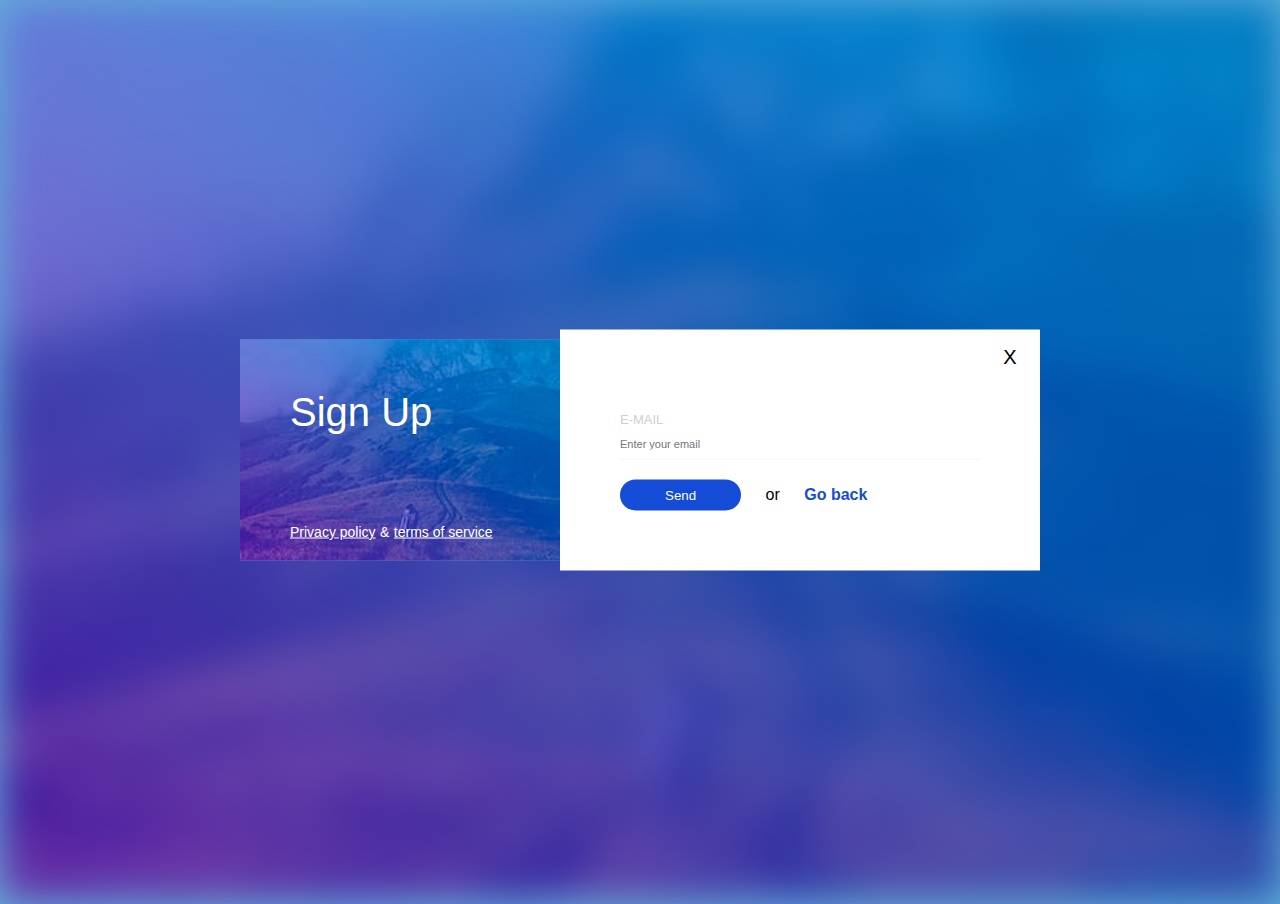
==== forgot/index.html @ 8987cf4f "Separate css, links and extra pages" ====
<!DOCTYPE html>
<html lang="en">
<head>
    <meta charset="UTF-8">
    <meta name="viewport" content="width=device-width, initial-scale=1.0">
    <link rel="stylesheet" href="../css/reset.css">
    <link rel="stylesheet" href="../css/main.css">
    <link rel="stylesheet" href="../css/right-column.css">
    <link rel="stylesheet" href="../css/left-column.css">
    <link rel="stylesheet" href="../css/form.css">
    <link rel="stylesheet" href="../css/button.css">

    <title>Sign Up</title>
</head>
<body>
    <div class="background"></div>
    <main class="container">
        <div class="left-column">
            <h1 class="title">Sign up</h1>
            <div class="footer">
                <a href="#">Privacy policy</a> 
                <span>&amp;</span> 
                <a href="#">terms of service</a>
            </div>
        </div>
        <div class="right-column">
            <div class="close">X</div>
            <form class="form">
                <div class="form-row">
                    <label for="email">E-mail
                        <input class="input" type="email" id="email" placeholder="Enter your email" required>
                    </label>
                <div class="form-row">
                    <button class="button" type="submit">Send</button>
                    <span>or</span>  
                    <a class="sign-in" href="../sign-in/">Go back</a>
                </div>
            </form>
        </div>
    </main>
</body>
</html>
---- css/main.css ----
body {
    background-color: #63B0DD;
    font-family: 'Gill Sans', 'Gill Sans MT', Calibri, 'Trebuchet MS', sans-serif;

}

.background {
    display: inline-block;
    width: 100%;
    height: 100vh;
    background-image: url(../img/bg.jpg);
    filter: blur(20px);
    background-repeat: no-repeat;
    background-size: cover;
    background-position: center;
    position: relative;
}

.container {
    display: inline-block;
    width: 800px;
    position: absolute;
    top: 50%;
    left: 50%;
    transform: translate(-50%, -50%);

}

.text {
    font-size: 14px;
    line-height: 28px;
    color: #6d6d6d;
}

.mb-10 {
    margin-bottom: 10px;
}
---- css/right-column.css ----
.right-column {
    display: inline-block;
    width: 60%;
    float: right;
    background-color: #fff;
    padding: 60px;
    position: relative;
}

.close {
    display: inline-block;
    width: 60px;
    height: 60px;
    position: absolute;
    top: 0;
    right: 0;
    text-align: center;
    font-size: 20px;
    line-height: 54px; /* norint centruot pagal srifta nuimam 5%*/
    cursor: pointer;
}

.close:hover {
    transform: translateY(-5%);
    transition: .1s linear;
}
---- css/left-column.css ----
.left-column {
    display: inline-block;
    width: 40%;
    float: left;
    padding: 50px;
    background-color: #63B0DD;
    background-image: url(../img/bg.jpg);
    background-repeat: no-repeat;
    background-size: cover ;
    background-position: center;
    position: absolute;
    top: 10px;
    bottom: 10px;


}

.title {
    display: inline-block;
    width: 100%;
    text-transform: capitalize;
    color: #fff;
    font-size: 40px;
    font-weight: 300;
}

.footer {
    display: inline-block;
    position: absolute;
    left: 50px;
    right: 30px;
    bottom: 20px;

}

.footer a,
.footer span {
    color: #fff;
    font-size: 14px;
}
---- css/form.css ----
.form-row {
    display: inline-block;
    width: 100%;
    margin-bottom: 20px;

}

.form-row:last-of-type {
    margin-bottom: 0;
    margin-top: 20px;
}

.form-row > label {
    font-size: 13px;
    text-transform: uppercase;
    color: #CFCFCF;
}

.form-row > label p {
    color: #CFCFCF;
    text-transform: initial;
    font-size: 9px;
 
}

.input {
    display: inline-block;
    width: 100%;
    padding: 8px 0;
    border: none; 
    outline: none;
    border-bottom: 1px solid #F6F6F6;
}

.input::placeholder {
    font-size: 11px;
}
---- css/button.css ----
.button {
    text-transform: capitalize;
    color: #fff;
    padding: 8px 45px;
    background-color: #154CD7;
    text-align: center;
    border-radius: 17px;
    text-decoration: none;
    margin-right: 20px;
    outline: none;
    border: none;
}

.button:hover {
    background-color: #6B35AB;
    transition: .2s linear;
}

.sign-in {
    text-decoration: none;
    color: #154CD7;
    font-weight: 700;
    margin-left: 20px;
    cursor: pointer;
}

.sign-in:hover {
    color: #6B35AB;
    transition: .2s linear;
}

.forgot {
    display: inline-block;
    font-size: 11px;
    font-weight: 300;
    color:#000;
    margin: 0;
    text-transform: capitalize;
}
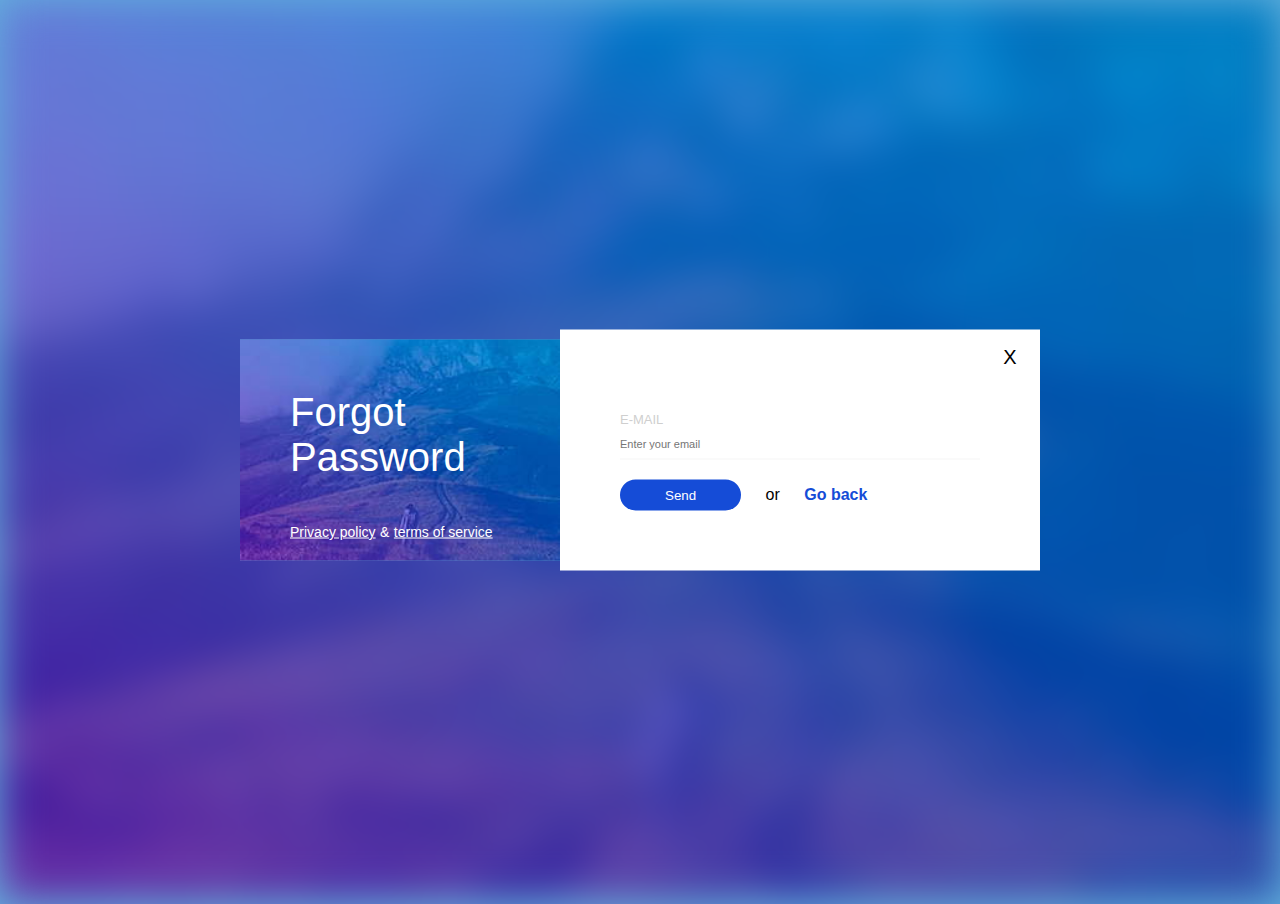
==== commit 22f1ad30: "Links fixed, titles renamed" ====
--- a/forgot/index.html
+++ b/forgot/index.html
@@ -16,11 +16,11 @@
     <div class="background"></div>
     <main class="container">
         <div class="left-column">
-            <h1 class="title">Sign up</h1>
+            <h1 class="title">Forgot password</h1>
             <div class="footer">
-                <a href="#">Privacy policy</a> 
+                <a href="../privacy_terms/privacy.html">Privacy policy</a> 
                 <span>&amp;</span> 
-                <a href="#">terms of service</a>
+                <a href="../privacy_terms/terms.html">terms of service</a>
             </div>
         </div>
         <div class="right-column">
